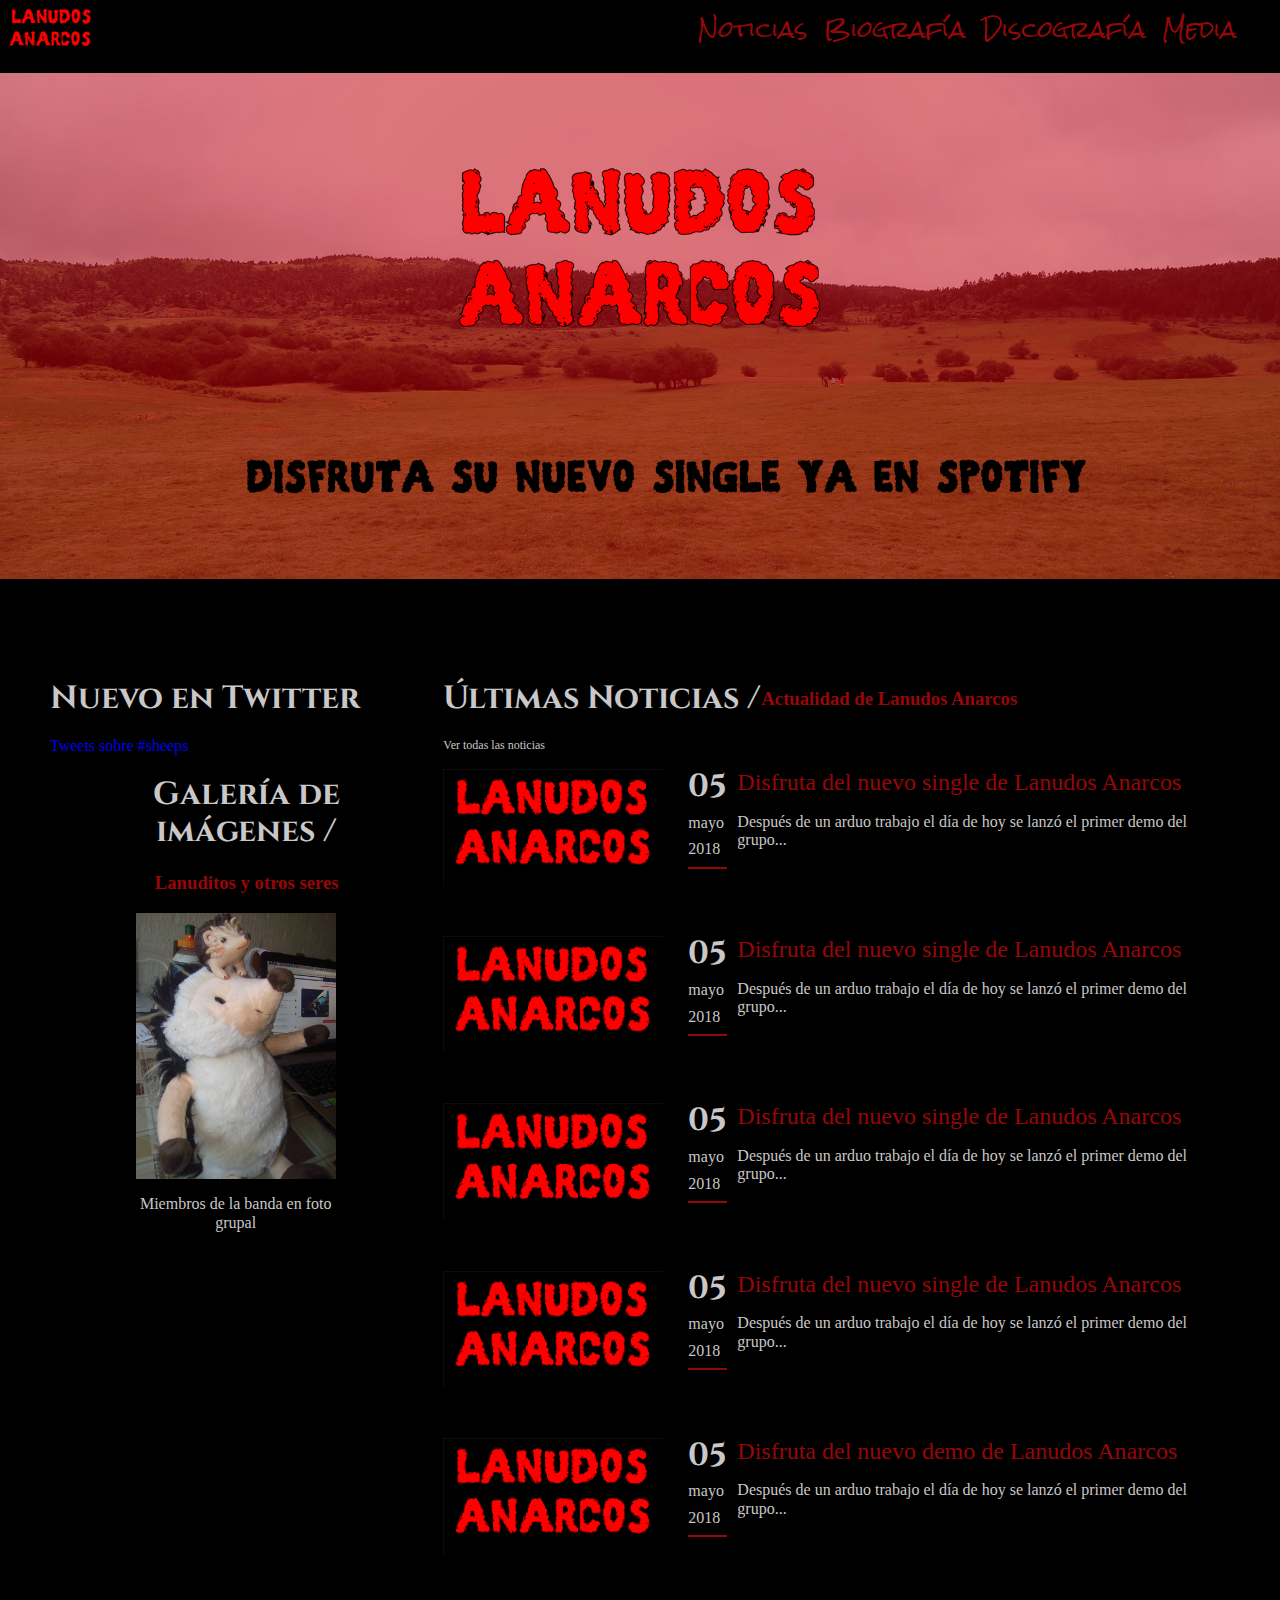
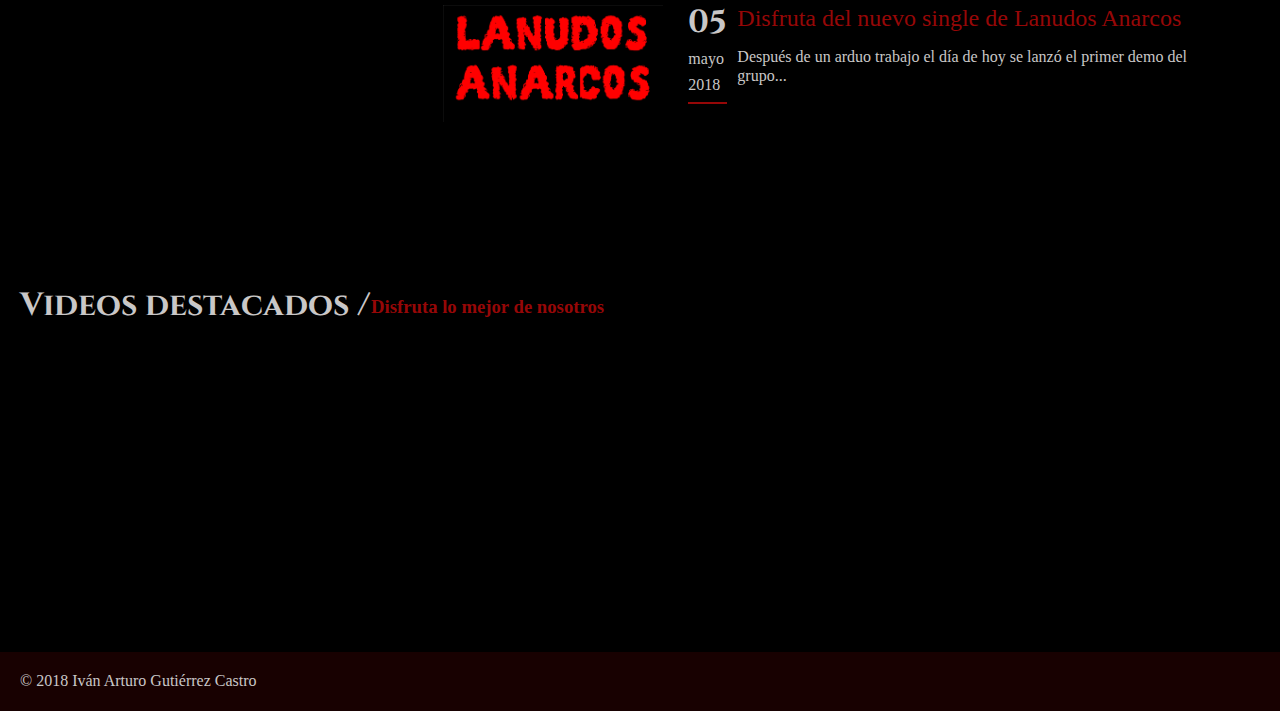
==== index.html @ 4f0b76d9 "Add files via upload" ====
<!DOCTYPE>
<html lang="es">
<head>
    <meta charset="utf-8">
    <meta name="viewport" content="width=device-width, initial-scale=1.0">
    <meta name="author" content="Ivanka Gutiérrez">
    <title>Lanudos Anarcos</title>
    <meta property="og:title" content="Lanudos Anarcos">
    <meta property="og:type" content="Banda Musical">
    <meta property="og:description" content="Página web de la banda de Heavy Metal Lanudos Anarcos">
    <meta property="og:image" content="./images/lanudos-anarcos.png">
    <link href="./styles/normalize.css" rel="stylesheet">
    <link href="./styles/style.css" rel="stylesheet">
    <link href="https://fonts.googleapis.com/css?family=Cinzel|Rock+Salt" rel="stylesheet">
    <link rel="stylesheet" href="https://use.fontawesome.com/releases/v5.0.12/css/all.css" integrity="sha384-G0fIWCsCzJIMAVNQPfjH08cyYaUtMwjJwqiRKxxE/rx96Uroj1BtIQ6MLJuheaO9" crossorigin="anonymous">
    <script src="./script/jquery-3.3.1.min.js"></script>
    <script src="./script/script.js"></script>
    <!--[if IE]>
        <script src=
        "http://html5shiv.googlecode.com/svn/trunk/html5.js">
    </script>
    <![endif]--> 
</head>
<body>
    <header>
        <nav>
            <a href="./index.html"><img src="./images/lanudos-anarcos-sm.png"></a>
            <a href="#" class="hide-link">Noticias</a>
            <a href="#" class="hide-link">Biografía</a>
            <a href="#" class="hide-link">Discografía</a>
            <a href="#" class="hide-link">Media</a>
        </nav>
        <div id="toggle-div-button"><button><i class="fas fa-bars fa-2x"></i></button></div>
    </header>
    <main id="main">
        <img src="./images/pradera-roja.png">
        <nav id="social">
            <a href="#"><i class="fab fa-spotify fa-2x"></i></a>
            <a href="#"><i class="fab fa-facebook fa-2x"></i></a>
            <a href="#"><i class="fab fa-youtube fa-2x"></i></a>
            <a href="#"><i class="fab fa-twitter-square fa-2x"></i></a>
        </nav>
        <aside id="aside-main">
            <section id="feed">
                <h1>Nuevo en Twitter</h1>
                <a class="twitter-timeline"  href="https://twitter.com/hashtag/sheeps" data-widget-id="993942450933772289" data-link-color="#960707" data-width="90%" data-chrome="nofooter" data-theme="light">Tweets sobre #sheeps</a>
                <script>!function(d,s,id){var js,fjs=d.getElementsByTagName(s)[0],p=/^http:/.test(d.location)?'http':'https';if(!d.getElementById(id)){js=d.createElement(s);js.id=id;js.src=p+"://platform.twitter.com/widgets.js";fjs.parentNode.insertBefore(js,fjs);}}(document,"script","twitter-wjs");</script>
            </section>
            <section id="galeria">
                <h1>Galería de imágenes / </h1><h3>Lanuditos y otros seres</h3>
                <div>
                <div id="outer-slide">
                    
                        <i class="fas fa-chevron-left" id="prev"></i>
                        
                        
                    <div id="inner-slide">
                        <a  href="#"><img id="slide"></a><p id="slide-text"></p> 
                    </div>
                    <i class="fas fa-chevron-right" id="next"></i>
                </div>
            </div>
            </section>
        </aside>
        <section id="noticias">
            <h1>Últimas Noticias /</h1> <h3>Actualidad de Lanudos Anarcos</h3> <a>Ver todas las noticias</a>
            <div>
                    <article>
                        <a  href="#"><img src="./images/lanudos-anarcos-nt.png"></a>
                        <div><time><h1>05</h1><p>mayo</p><p>2018</p><hr></time>
                        <div><a  href="#"><h2>Disfruta del nuevo single de Lanudos Anarcos</h2></a><p>Después de un arduo trabajo el día de hoy se lanzó el primer demo del grupo...</p></div></div>
                    </article>
                    <article>
                        <a href="#"><img src="./images/lanudos-anarcos-nt.png"></a>
                        <div><time><h1>05</h1><p>mayo</p><p>2018</p><hr></time>
                        <div><a href="#"><h2>Disfruta del nuevo single de Lanudos Anarcos</h2></a><p>Después de un arduo trabajo el día de hoy se lanzó el primer demo del grupo...</p></div></div>
                    </article>
                    <article>
                        <a href="#"><img src="./images/lanudos-anarcos-nt.png"></a>
                        <div><time><h1>05</h1><p>mayo</p><p>2018</p><hr></time>
                        <div><a href="#"><h2>Disfruta del nuevo single de Lanudos Anarcos</h2></a><p>Después de un arduo trabajo el día de hoy se lanzó el primer demo del grupo...</p></div></div>
                    </article>
                    <article>
                        <a href="#"><img src="./images/lanudos-anarcos-nt.png"></a>
                        <div><time><h1>05</h1><p>mayo</p><p>2018</p><hr></time>
                        <div><a href="#"><h2>Disfruta del nuevo single de Lanudos Anarcos</h2></a><p>Después de un arduo trabajo el día de hoy se lanzó el primer demo del grupo...</p></div></div>
                    </article>
                    <article>
                        <a href="#"><img src="./images/lanudos-anarcos-nt.png"></a>
                        <div><time><h1>05</h1><p>mayo</p><p>2018</p><hr></time>
                        <div><a href="#"><h2>Disfruta del nuevo demo de Lanudos Anarcos</h2></a><p>Después de un arduo trabajo el día de hoy se lanzó el primer demo del grupo...</p></div></div>
                    </article>
                    <article>
                        <a href="#"><img src="./images/lanudos-anarcos-nt.png"></a>
                        <div><time><h1>05</h1><p>mayo</p><p>2018</p><hr></time>
                        <div><a href="#"><h2>Disfruta del nuevo single de Lanudos Anarcos</h2></a><p>Después de un arduo trabajo el día de hoy se lanzó el primer demo del grupo...</p></div></div>
                    </article>
                </div>
        </section>
        <section id="videos">
            <div>
            <h1>Videos destacados / </h1><h3> Disfruta lo mejor de nosotros</h3>
            </div>
            <div id="yt-videos-main">
                <div>
                <div>
                    <iframe src="https://www.youtube.com/embed/UjPNv5ERgWA" frameborder="0" allow="autoplay; encrypted-media" allowfullscreen></iframe>
                </div>
            </div>
            <div>
                <div>
                    <iframe src="https://www.youtube.com/embed/UjPNv5ERgWA" frameborder="0" allow="autoplay; encrypted-media" allowfullscreen></iframe>
                </div>
            </div>
            <div>
                <div>
                    <iframe src="https://www.youtube.com/embed/UjPNv5ERgWA" frameborder="0" allow="autoplay; encrypted-media" allowfullscreen></iframe>
                </div>
            </div>
            </div>
        </section>
    </main>
    <footer>
        <p>© 2018 Iván Arturo Gutiérrez Castro</p>
    </footer>
</body>
</html>
---- styles/style.css ----
h1 {
    font-family: 'Cinzel', serif;
    font-weight: bold;
    color: rgb(201, 199, 199);;
}
h2 {
    color: rgb(150, 7, 7);
    font-weight: 300;
}
h3 {
    color: rgb(150, 7, 7);
}
p {
    color: rgb(201, 199, 199);
}
a {
    text-decoration: none;
}
a > i {
    color: rgb(150, 7, 7); 
}
a > h2:hover {
    text-decoration: underline;
}
body {
    background: black;
    margin-bottom: -16px;
}
header { 
    background: rgb(0, 0, 0);
    background: rgba(0, 0, 0, 60%);
    position: fixed;
    width: 100%;
    z-index: 2;
}
header > nav {
    display: flex;
    padding-right: 35px;
}
header > nav > a > img {
    width: 100px;
}
header > nav > a:nth-child(1){
    flex: 1;
}
header > nav > a:nth-child(n+2){
    font-size: 22px;
    padding: 17px 8px 0 8px;
    font-family: 'Rock Salt', cursive;
    color: rgb(150, 7, 7);
}
header > nav > a:nth-child(n+2):hover {
    color: rgb(201, 199, 199);
}
#toggle-div-button {
    flex: 1;
    justify-content: flex-end;
    margin-top: 7px;
    margin-right: 7px;
    display: none;
}
#toggle-div-button > button {
    outline: none;
    cursor: pointer;
    background: none;
    border-radius: 7px;
    color: rgb(150, 7, 7);
    border: 3px solid rgb(150, 7, 7);
    align-self: start;
}
#main {
    display: grid;
    grid-template-columns: 50px 1fr 2fr 50px;
    grid-template-rows: auto 50px auto auto; 
    padding-top: 73px;  
}
#main > img:nth-child(1) {
    grid-column: 1/5;
    grid-row: 1;
    width: 100%;
    margin-bottom: 30px;
}
#social {
    grid-column: 2/4;
    grid-row: 2;
    display: flex;
    justify-content: center;
    color: rgb(150, 7, 7);
}
#social > a {
    padding: 0 15px;
}
#aside-main {
    grid-column: 2;
    grid-row: 3;
}
#feed h1 {
width: 90%;
margin-bottom: 20px;
}
#noticias {
    grid-column: 3;
    grid-row: 3;
    display: grid;
    grid-template-columns: auto 1fr;
    grid-template-rows: 80px 30px auto;
}
#noticias > h1 {
    grid-row: 1;
    grid-column: 1;
    align-self: center;
    margin: 0;
}
#noticias > h3 {
    grid-row: 1;
    grid-column: 2;
    align-self: center;
    margin: 0;
}
#noticias > a {
color: rgb(201, 199, 199);
font-size: 12px;
grid-row: 2;
grid-column: 1;
}
#noticias > div {
    grid-row: 3;
    grid-column: 1/3;
}
#noticias > div > article {
    display: flex;
    margin-bottom: 50px;
}
#noticias > div > article > a:nth-child(1){
max-width: 220px;
margin-right: 15px;
}
#noticias > div > article > a:nth-child(1) > img {
    width: 100%;
}
time {
    padding: 0 10px;
}
time > h1 {
    margin: 0;
}
time > p {
    margin: 8px 0 0 0;
}
time > hr {
    border: 1px solid rgb(150, 7, 7);
}
#noticias > div > article > div {
    display: flex;
}
#noticias > div > article > div > div > a > h2{
    margin: 0;
}
#galeria {
    max-width: 260px;
    margin: auto;
    text-align: center;
}

#galeria > hr {
    margin: 0 auto 15px auto;
    max-width: 250px;
}
#outer-slide {
    color: rgb(201, 199, 199);  
}
#inner-slide {
width: 210px;
position: relative;
float: left;
}
#slide {
    width: 200px;
}

#prev, #next {
    float: left;
    margin-top: 130px;
    cursor: pointer;

}
#prev {
    position: relative;
    z-index: 1;
    margin-right: 14px;
}
#next {
    position: relative;
    margin-left: 12px;
    z-index: 1;
    
}
#videos {
    grid-column: 1/5;
    grid-row: 4;
    background: url("../images/oveja-parallax.png");
    background-attachment: fixed;
    background-position: center;
    background-repeat: no-repeat;
    background-size: cover;
    margin-bottom: 60px;
    margin-top: 25px;
    padding-bottom: 40px;
    padding-top: 40px;
    text-align: center;
}
#videos > div:nth-child(1) {
    display: flex;
    align-items: center;
    margin-top: 30px;
    margin-left: 20px;
}

#yt-videos-main {
    display: flex;

}
#yt-videos-main > div {
   max-width: 300px;
   margin: 20px;
   display: flex;
   flex: 1;
}
#yt-videos-main > div > div {
    flex: 1;
    display: flex;
}
#yt-videos-main > div > div > iframe {
    width: 100%;
    border: 0;
    flex: 1
}
footer {
    background: rgb(24, 1, 1);
}
footer > p {
    padding: 20px;
}
@media all and (max-width: 825px){
    header {
        position: absolute;
        display: flex;
        padding-bottom: 5px;
        background: black;
        padding-bottom: 10px;
    }
    header > nav {
    flex-direction: column;
    }
    #toggle-div-button {
        display: flex;
    }
    .hide-link {
        display: none;
    }
    #main {
    grid-template-columns: 50px 1fr 50px;
    grid-template-rows: auto 50px auto auto auto auto;
    }
    #main > img:nth-child(1){
        grid-column: 1/4;
        grid-row: 1;
        margin-top: 50px;
        margin-bottom: 50px;
    }
    #social {
        grid-column: 2;
        grid-row: 2;
    }
    #noticias {
        grid-column: 2;
        grid-row: 3;
        grid-template-columns: 1fr;
        grid-template-rows: 40px 30px 30px auto;
        justify-items: center;
        margin-top: 50px;
    }
    #noticias > h1 {
        grid-row: 1;
        grid-column: 1;
        align-self: center;
        margin: 0;
    }
    #noticias > h3 {
        grid-row: 2;
        grid-column: 1;
        align-self: center;
        margin: 0;
    }
    #noticias > a {
    color: rgb(201, 199, 199);
    font-size: 12px;
    grid-row: 3;
    grid-column: 1;
    }
    #noticias > div {
        grid-row: 4;
        grid-column: 1;
        margin-top: 50px;
    }
    #noticias > div > article {
        flex-direction: column;
        max-width: 400px;
    }
    #noticias > div > article > a:nth-child(1){
        max-width: 400px;
    }
    #aside-main {
        grid-row: 4;
        grid-column: 2;
    }
    #feed {
    text-align: center;    
    }
    #feed > h1 {
        width: 100%;
    }
    #galeria {
        max-width: 800px;  
        margin-top: 50px;     
    }
    #galeria > h3 {
        margin-top: 0;
    }
    #galeria > h1 {
        margin-bottom: 0;
    }
    #galeria > div {
        width: 260px;
        margin: auto;
    }
    #videos {
        grid-row: 5;
        grid-column: 1/4;
    }
    #videos > div:nth-child(1) {
        flex-direction: column;
        margin-top: 10px;
    }
    #videos > div:nth-child(1) > h1 {
        margin-bottom: 0px;
    }
    #yt-videos-main {
        flex-direction: column;
        align-items: center;
    }

  
    
}
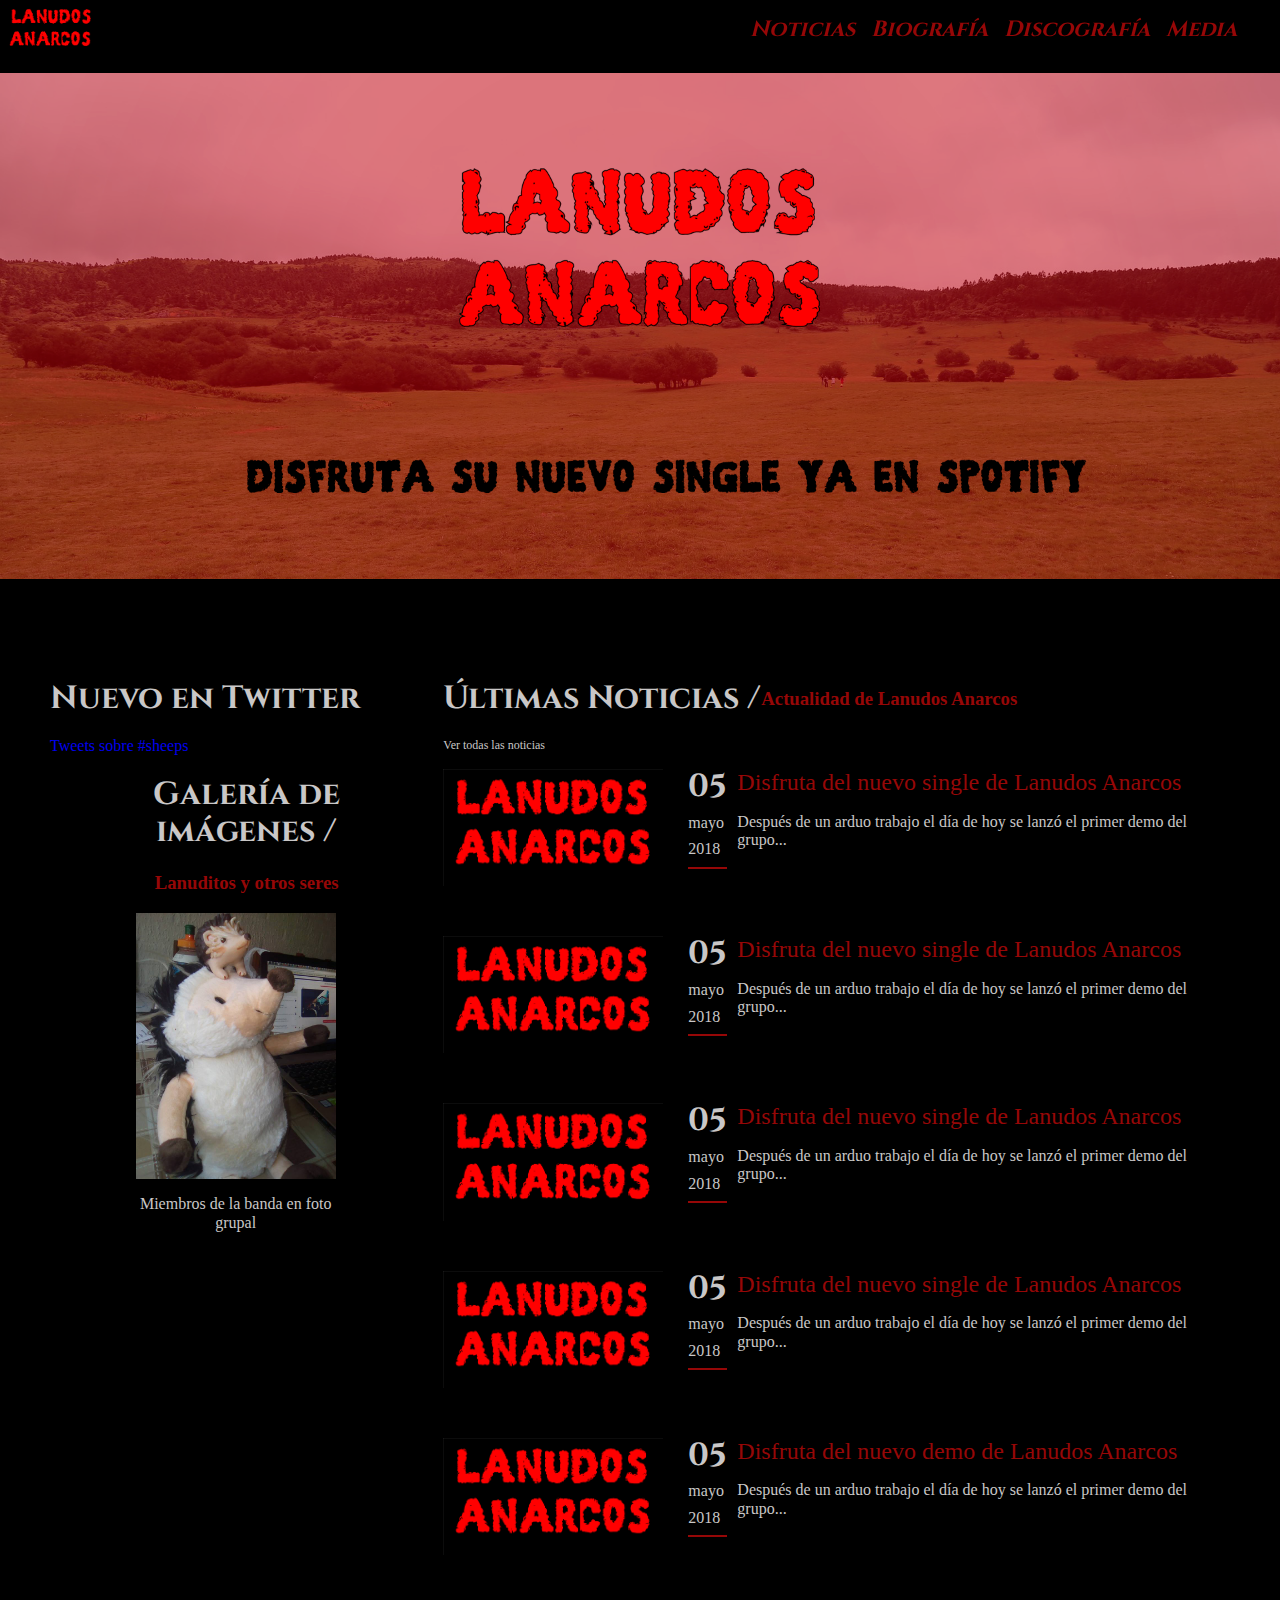
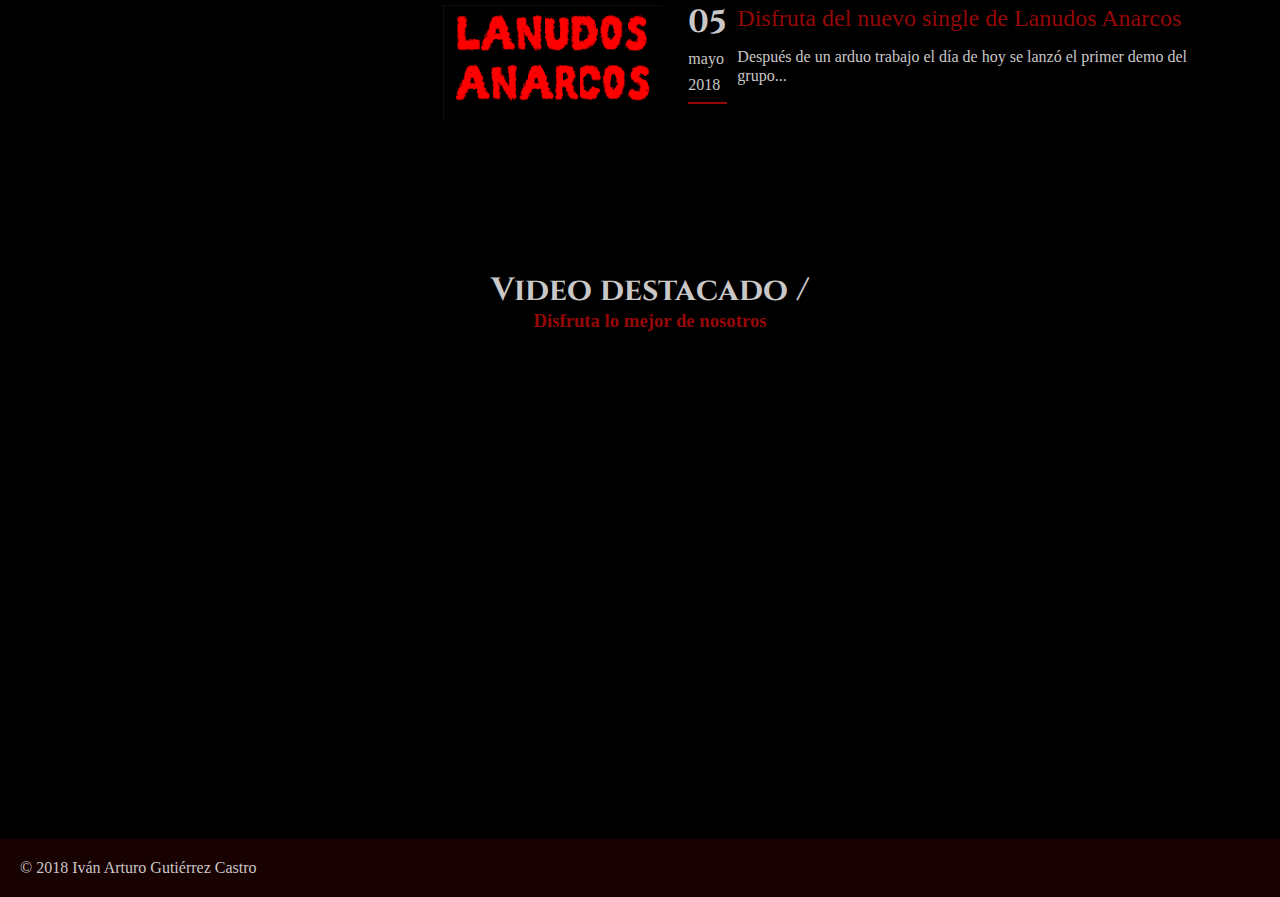
==== commit 6a51c2ab: "Add files via upload" ====
--- a/index.html
+++ b/index.html
@@ -11,7 +11,7 @@
     <meta property="og:image" content="./images/lanudos-anarcos.png">
     <link href="./styles/normalize.css" rel="stylesheet">
     <link href="./styles/style.css" rel="stylesheet">
-    <link href="https://fonts.googleapis.com/css?family=Cinzel|Rock+Salt" rel="stylesheet">
+    <link href="https://fonts.googleapis.com/css?family=Cinzel" rel="stylesheet">
     <link rel="stylesheet" href="https://use.fontawesome.com/releases/v5.0.12/css/all.css" integrity="sha384-G0fIWCsCzJIMAVNQPfjH08cyYaUtMwjJwqiRKxxE/rx96Uroj1BtIQ6MLJuheaO9" crossorigin="anonymous">
     <script src="./script/jquery-3.3.1.min.js"></script>
     <script src="./script/script.js"></script>
@@ -63,7 +63,7 @@
             </section>
         </aside>
         <section id="noticias">
-            <h1>Últimas Noticias /</h1> <h3>Actualidad de Lanudos Anarcos</h3> <a>Ver todas las noticias</a>
+            <h1>Últimas Noticias /</h1> <h3>Actualidad de Lanudos Anarcos</h3> <a href="#">Ver todas las noticias</a>
             <div>
                     <article>
                         <a  href="#"><img src="./images/lanudos-anarcos-nt.png"></a>
@@ -99,24 +99,14 @@
         </section>
         <section id="videos">
             <div>
-            <h1>Videos destacados / </h1><h3> Disfruta lo mejor de nosotros</h3>
+            <h1>Video destacado / </h1><h3> Disfruta lo mejor de nosotros</h3>
             </div>
             <div id="yt-videos-main">
+              
                 <div>
-                <div>
-                    <iframe src="https://www.youtube.com/embed/UjPNv5ERgWA" frameborder="0" allow="autoplay; encrypted-media" allowfullscreen></iframe>
+                    <iframe src="https://www.youtube.com/embed/UjPNv5ERgWA" width="500" frameborder="0" allow="autoplay; encrypted-media" allowfullscreen></iframe>
                 </div>
-            </div>
-            <div>
-                <div>
-                    <iframe src="https://www.youtube.com/embed/UjPNv5ERgWA" frameborder="0" allow="autoplay; encrypted-media" allowfullscreen></iframe>
-                </div>
-            </div>
-            <div>
-                <div>
-                    <iframe src="https://www.youtube.com/embed/UjPNv5ERgWA" frameborder="0" allow="autoplay; encrypted-media" allowfullscreen></iframe>
-                </div>
-            </div>
+            
             </div>
         </section>
     </main>
--- a/styles/style.css
+++ b/styles/style.css
@@ -46,7 +46,9 @@
 header > nav > a:nth-child(n+2){
     font-size: 22px;
     padding: 17px 8px 0 8px;
-    font-family: 'Rock Salt', cursive;
+    font-family: 'Cinzel', serif;
+    font-weight: bolder;
+    font-style: italic;
     color: rgb(150, 7, 7);
 }
 header > nav > a:nth-child(n+2):hover {
@@ -212,28 +214,37 @@
 #videos > div:nth-child(1) {
     display: flex;
     align-items: center;
-    margin-top: 30px;
+    margin-top: 15px;
     margin-left: 20px;
-}
-
+    flex-direction: column;
+    
+}
+#videos > div:nth-child(1) > h1 {
+    margin-bottom: 0px;
+}
+#videos > div:nth-child(1) > h3 {
+    margin-top: 0px;
+}
 #yt-videos-main {
-    display: flex;
+    max-width: 600;
+    margin: auto;
+    padding: 0 50px;
+    margin-bottom: 35px;
 
 }
 #yt-videos-main > div {
-   max-width: 300px;
-   margin: 20px;
-   display: flex;
-   flex: 1;
-}
-#yt-videos-main > div > div {
-    flex: 1;
-    display: flex;
-}
-#yt-videos-main > div > div > iframe {
-    width: 100%;
-    border: 0;
-    flex: 1
+    position: relative;
+    width: 100%;
+    height: 0;
+    padding-bottom: 56.25%;
+}
+
+#yt-videos-main > div > iframe {
+    position: absolute;
+    top: 0;
+    left: 0;
+    width: 100%;
+    height: 100%;
 }
 footer {
     background: rgb(24, 1, 1);
@@ -342,13 +353,7 @@
         flex-direction: column;
         margin-top: 10px;
     }
-    #videos > div:nth-child(1) > h1 {
-        margin-bottom: 0px;
-    }
-    #yt-videos-main {
-        flex-direction: column;
-        align-items: center;
-    }
+
 
   
     
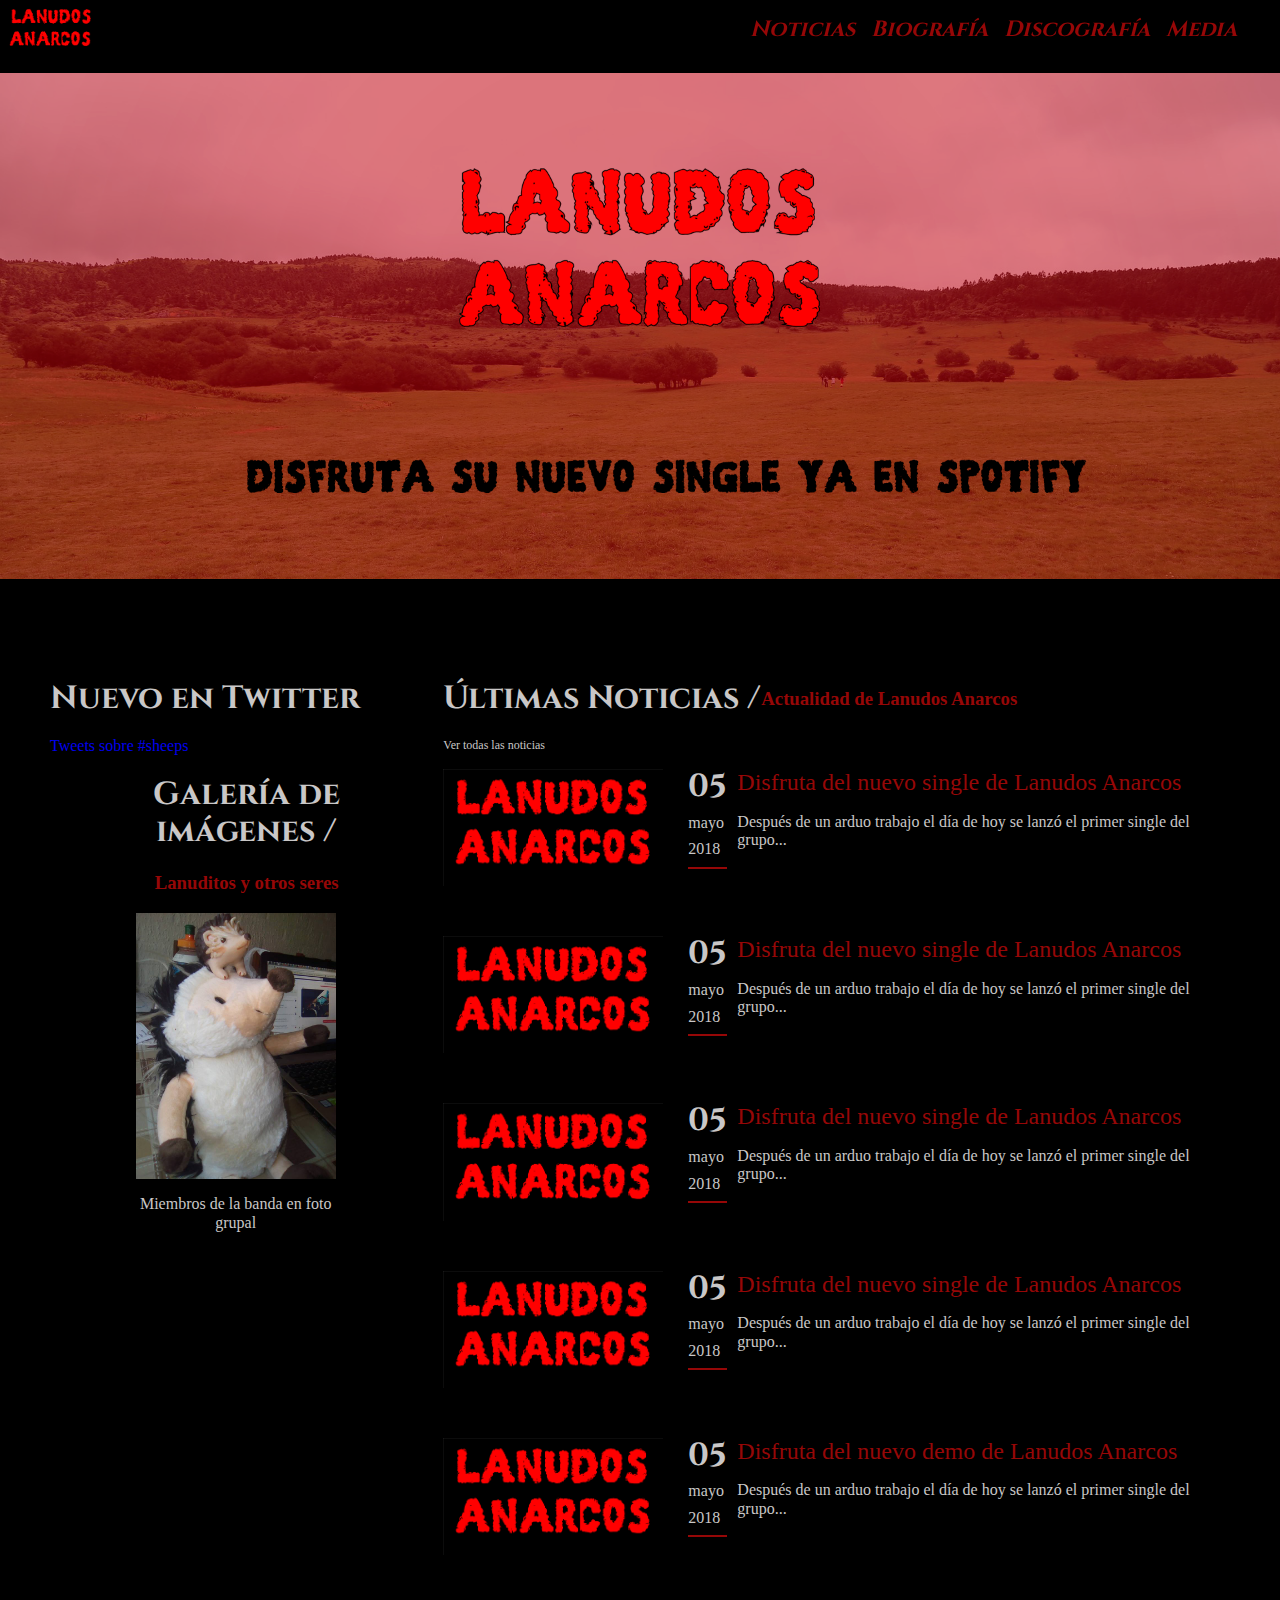
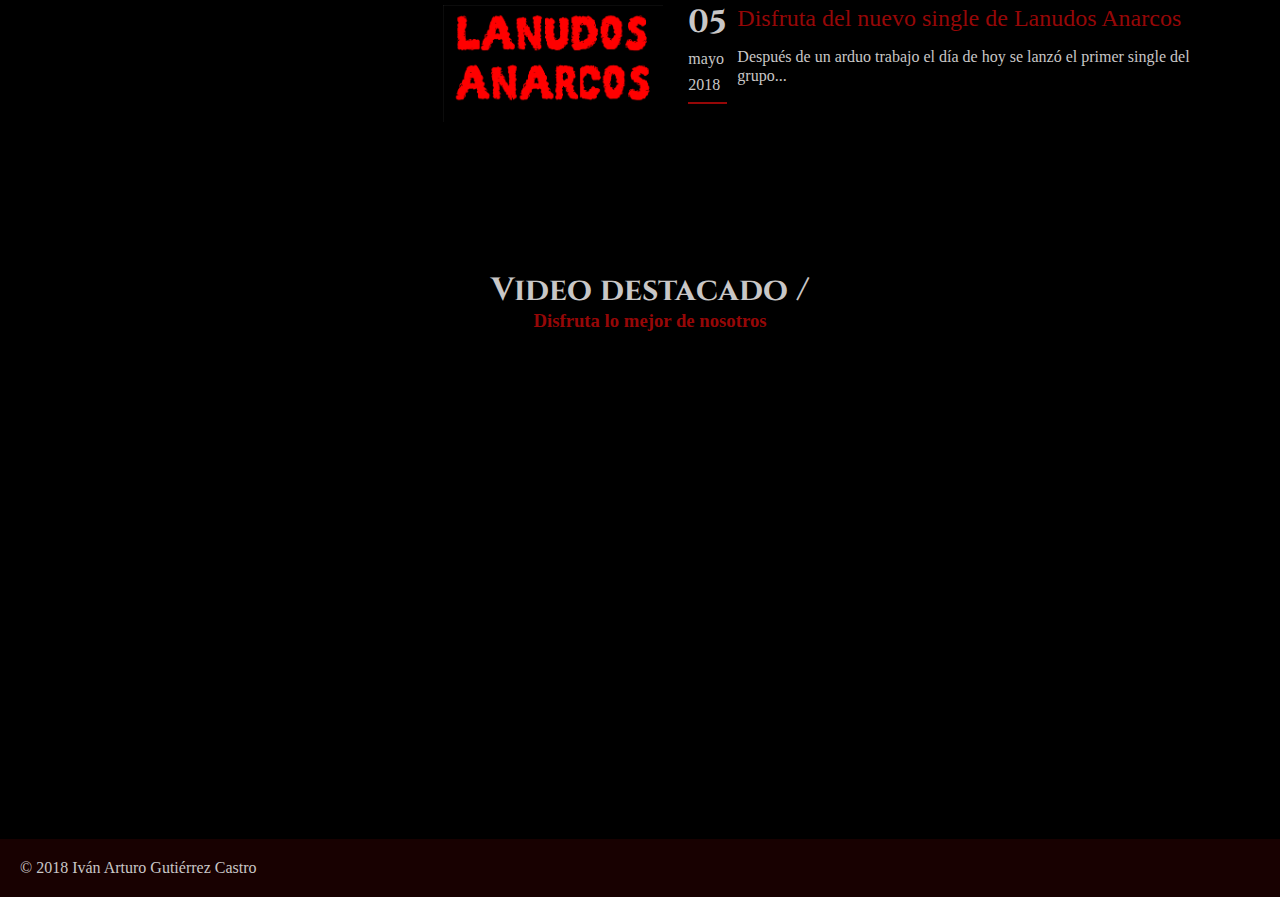
==== commit c2b1f823: "Add files via upload" ====
--- a/index.html
+++ b/index.html
@@ -68,32 +68,32 @@
                     <article>
                         <a  href="#"><img src="./images/lanudos-anarcos-nt.png"></a>
                         <div><time><h1>05</h1><p>mayo</p><p>2018</p><hr></time>
-                        <div><a  href="#"><h2>Disfruta del nuevo single de Lanudos Anarcos</h2></a><p>Después de un arduo trabajo el día de hoy se lanzó el primer demo del grupo...</p></div></div>
+                        <div><a  href="#"><h2>Disfruta del nuevo single de Lanudos Anarcos</h2></a><p>Después de un arduo trabajo el día de hoy se lanzó el primer single del grupo...</p></div></div>
                     </article>
                     <article>
                         <a href="#"><img src="./images/lanudos-anarcos-nt.png"></a>
                         <div><time><h1>05</h1><p>mayo</p><p>2018</p><hr></time>
-                        <div><a href="#"><h2>Disfruta del nuevo single de Lanudos Anarcos</h2></a><p>Después de un arduo trabajo el día de hoy se lanzó el primer demo del grupo...</p></div></div>
+                        <div><a href="#"><h2>Disfruta del nuevo single de Lanudos Anarcos</h2></a><p>Después de un arduo trabajo el día de hoy se lanzó el primer single del grupo...</p></div></div>
                     </article>
                     <article>
                         <a href="#"><img src="./images/lanudos-anarcos-nt.png"></a>
                         <div><time><h1>05</h1><p>mayo</p><p>2018</p><hr></time>
-                        <div><a href="#"><h2>Disfruta del nuevo single de Lanudos Anarcos</h2></a><p>Después de un arduo trabajo el día de hoy se lanzó el primer demo del grupo...</p></div></div>
+                        <div><a href="#"><h2>Disfruta del nuevo single de Lanudos Anarcos</h2></a><p>Después de un arduo trabajo el día de hoy se lanzó el primer single del grupo...</p></div></div>
                     </article>
                     <article>
                         <a href="#"><img src="./images/lanudos-anarcos-nt.png"></a>
                         <div><time><h1>05</h1><p>mayo</p><p>2018</p><hr></time>
-                        <div><a href="#"><h2>Disfruta del nuevo single de Lanudos Anarcos</h2></a><p>Después de un arduo trabajo el día de hoy se lanzó el primer demo del grupo...</p></div></div>
+                        <div><a href="#"><h2>Disfruta del nuevo single de Lanudos Anarcos</h2></a><p>Después de un arduo trabajo el día de hoy se lanzó el primer single del grupo...</p></div></div>
                     </article>
                     <article>
                         <a href="#"><img src="./images/lanudos-anarcos-nt.png"></a>
                         <div><time><h1>05</h1><p>mayo</p><p>2018</p><hr></time>
-                        <div><a href="#"><h2>Disfruta del nuevo demo de Lanudos Anarcos</h2></a><p>Después de un arduo trabajo el día de hoy se lanzó el primer demo del grupo...</p></div></div>
+                        <div><a href="#"><h2>Disfruta del nuevo demo de Lanudos Anarcos</h2></a><p>Después de un arduo trabajo el día de hoy se lanzó el primer single del grupo...</p></div></div>
                     </article>
                     <article>
                         <a href="#"><img src="./images/lanudos-anarcos-nt.png"></a>
                         <div><time><h1>05</h1><p>mayo</p><p>2018</p><hr></time>
-                        <div><a href="#"><h2>Disfruta del nuevo single de Lanudos Anarcos</h2></a><p>Después de un arduo trabajo el día de hoy se lanzó el primer demo del grupo...</p></div></div>
+                        <div><a href="#"><h2>Disfruta del nuevo single de Lanudos Anarcos</h2></a><p>Después de un arduo trabajo el día de hoy se lanzó el primer single del grupo...</p></div></div>
                     </article>
                 </div>
         </section>
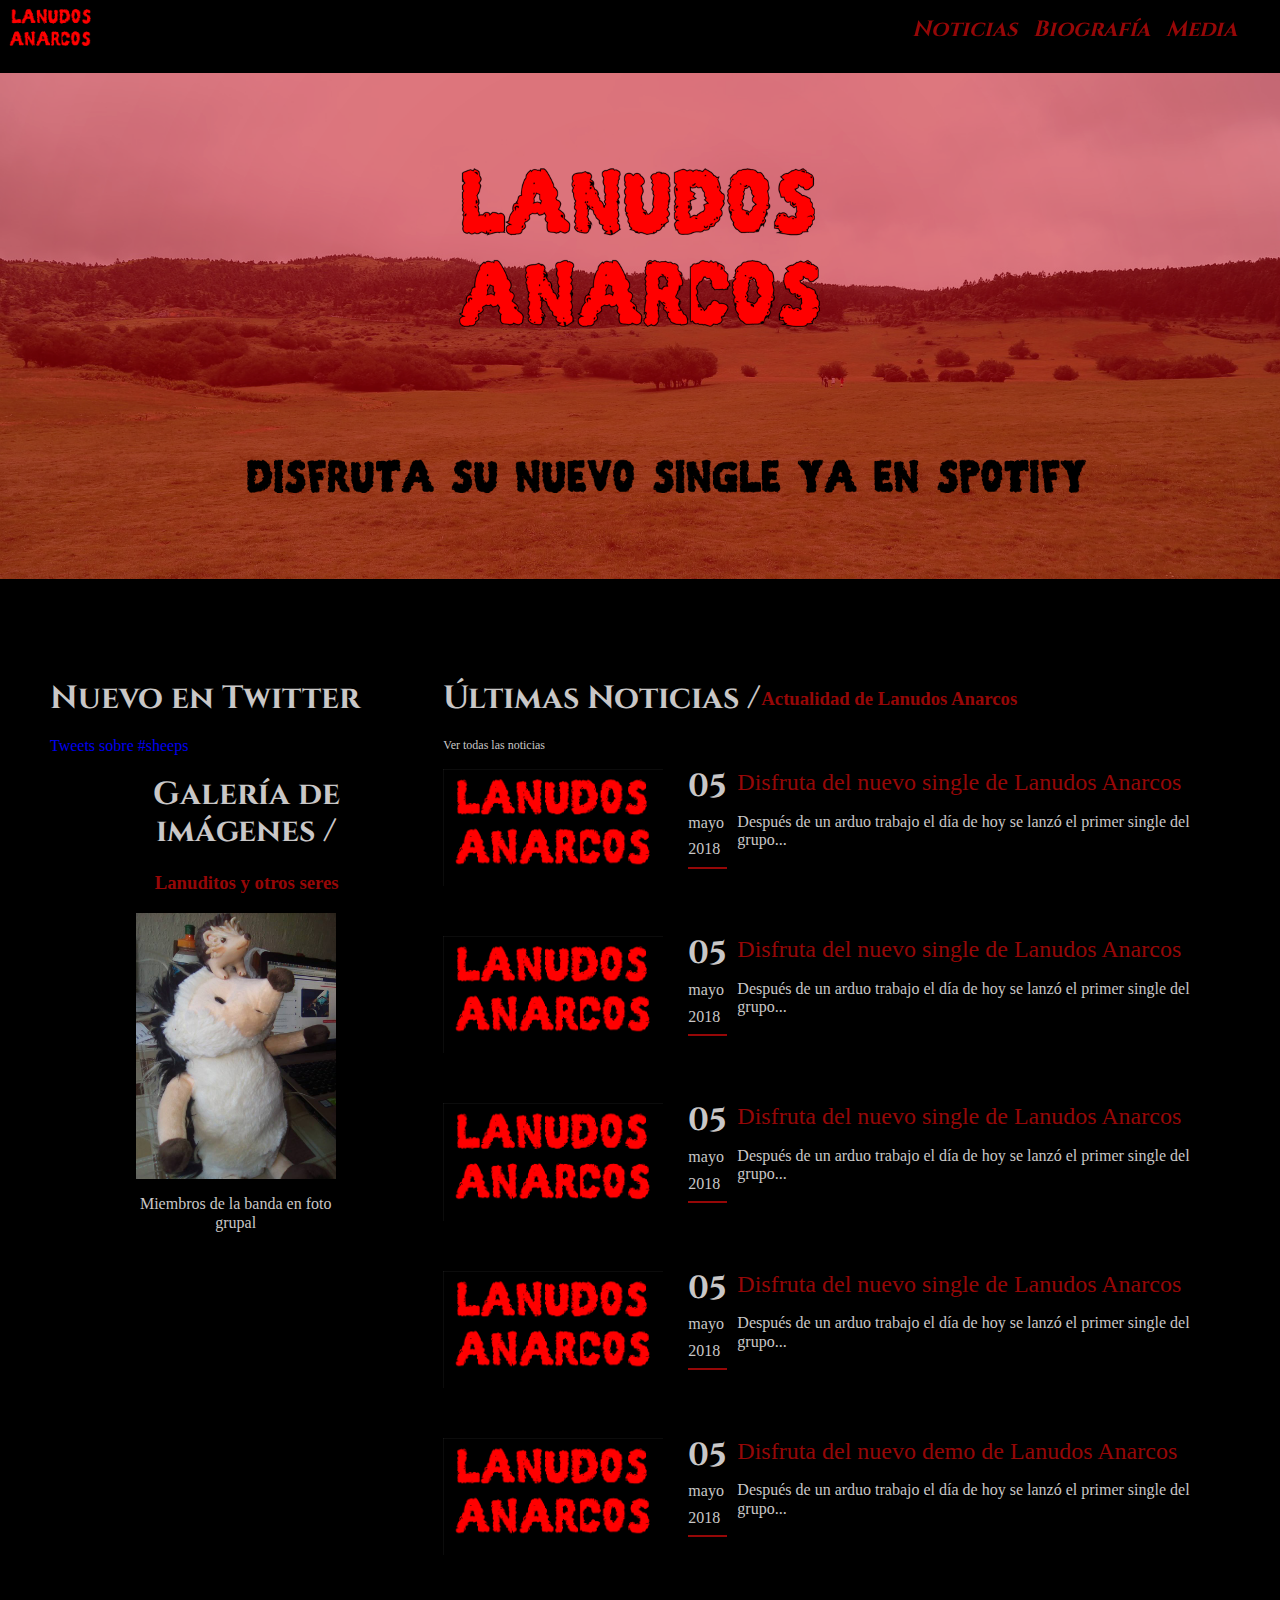
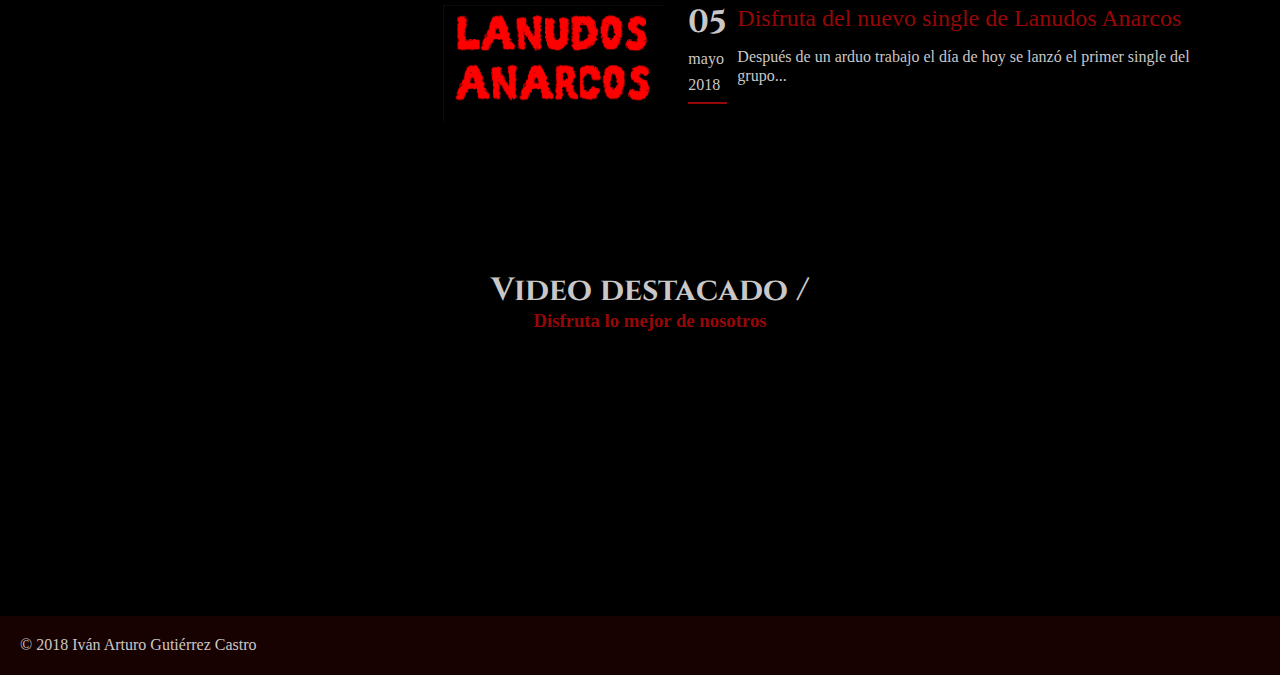
==== commit 838b3ed7: "Add files via upload" ====
--- a/index.html
+++ b/index.html
@@ -25,10 +25,9 @@
     <header>
         <nav>
             <a href="./index.html"><img src="./images/lanudos-anarcos-sm.png"></a>
-            <a href="#" class="hide-link">Noticias</a>
-            <a href="#" class="hide-link">Biografía</a>
-            <a href="#" class="hide-link">Discografía</a>
-            <a href="#" class="hide-link">Media</a>
+            <a href="./noticias.html" class="hide-link">Noticias</a>
+            <a href="./biografia.html" class="hide-link">Biografía</a>
+            <a href="./media.html" class="hide-link">Media</a>
         </nav>
         <div id="toggle-div-button"><button><i class="fas fa-bars fa-2x"></i></button></div>
     </header>
@@ -55,7 +54,7 @@
                         
                         
                     <div id="inner-slide">
-                        <a  href="#"><img id="slide"></a><p id="slide-text"></p> 
+                        <a  href="./galeria.html"><img id="slide"></a><p id="slide-text"></p> 
                     </div>
                     <i class="fas fa-chevron-right" id="next"></i>
                 </div>
@@ -63,37 +62,37 @@
             </section>
         </aside>
         <section id="noticias">
-            <h1>Últimas Noticias /</h1> <h3>Actualidad de Lanudos Anarcos</h3> <a href="#">Ver todas las noticias</a>
+            <h1>Últimas Noticias /</h1> <h3>Actualidad de Lanudos Anarcos</h3> <a href="./noticias.html">Ver todas las noticias</a>
             <div>
                     <article>
-                        <a  href="#"><img src="./images/lanudos-anarcos-nt.png"></a>
+                        <a  href="./noticias/noticia1.html"><img src="./images/lanudos-anarcos-nt.png"></a>
                         <div><time><h1>05</h1><p>mayo</p><p>2018</p><hr></time>
-                        <div><a  href="#"><h2>Disfruta del nuevo single de Lanudos Anarcos</h2></a><p>Después de un arduo trabajo el día de hoy se lanzó el primer single del grupo...</p></div></div>
+                        <div><a  href="./noticias/noticia1.html"><h2>Disfruta del nuevo single de Lanudos Anarcos</h2></a><p>Después de un arduo trabajo el día de hoy se lanzó el primer single del grupo...</p></div></div>
                     </article>
                     <article>
-                        <a href="#"><img src="./images/lanudos-anarcos-nt.png"></a>
+                        <a href="./noticias/noticia1.html"><img src="./images/lanudos-anarcos-nt.png"></a>
                         <div><time><h1>05</h1><p>mayo</p><p>2018</p><hr></time>
-                        <div><a href="#"><h2>Disfruta del nuevo single de Lanudos Anarcos</h2></a><p>Después de un arduo trabajo el día de hoy se lanzó el primer single del grupo...</p></div></div>
+                        <div><a href="./noticias/noticia1.html"><h2>Disfruta del nuevo single de Lanudos Anarcos</h2></a><p>Después de un arduo trabajo el día de hoy se lanzó el primer single del grupo...</p></div></div>
                     </article>
                     <article>
-                        <a href="#"><img src="./images/lanudos-anarcos-nt.png"></a>
+                        <a href="./noticias/noticia1.html"><img src="./images/lanudos-anarcos-nt.png"></a>
                         <div><time><h1>05</h1><p>mayo</p><p>2018</p><hr></time>
-                        <div><a href="#"><h2>Disfruta del nuevo single de Lanudos Anarcos</h2></a><p>Después de un arduo trabajo el día de hoy se lanzó el primer single del grupo...</p></div></div>
+                        <div><a href="./noticias/noticia1.html"><h2>Disfruta del nuevo single de Lanudos Anarcos</h2></a><p>Después de un arduo trabajo el día de hoy se lanzó el primer single del grupo...</p></div></div>
                     </article>
                     <article>
-                        <a href="#"><img src="./images/lanudos-anarcos-nt.png"></a>
+                        <a href="./noticias/noticia1.html"><img src="./images/lanudos-anarcos-nt.png"></a>
                         <div><time><h1>05</h1><p>mayo</p><p>2018</p><hr></time>
-                        <div><a href="#"><h2>Disfruta del nuevo single de Lanudos Anarcos</h2></a><p>Después de un arduo trabajo el día de hoy se lanzó el primer single del grupo...</p></div></div>
+                        <div><a href="./noticias/noticia1.html"><h2>Disfruta del nuevo single de Lanudos Anarcos</h2></a><p>Después de un arduo trabajo el día de hoy se lanzó el primer single del grupo...</p></div></div>
                     </article>
                     <article>
-                        <a href="#"><img src="./images/lanudos-anarcos-nt.png"></a>
+                        <a href="./noticias/noticia1.html"><img src="./images/lanudos-anarcos-nt.png"></a>
                         <div><time><h1>05</h1><p>mayo</p><p>2018</p><hr></time>
-                        <div><a href="#"><h2>Disfruta del nuevo demo de Lanudos Anarcos</h2></a><p>Después de un arduo trabajo el día de hoy se lanzó el primer single del grupo...</p></div></div>
+                        <div><a href="./noticias/noticia1.html"><h2>Disfruta del nuevo demo de Lanudos Anarcos</h2></a><p>Después de un arduo trabajo el día de hoy se lanzó el primer single del grupo...</p></div></div>
                     </article>
                     <article>
-                        <a href="#"><img src="./images/lanudos-anarcos-nt.png"></a>
+                        <a href="./noticias/noticia1.html"><img src="./images/lanudos-anarcos-nt.png"></a>
                         <div><time><h1>05</h1><p>mayo</p><p>2018</p><hr></time>
-                        <div><a href="#"><h2>Disfruta del nuevo single de Lanudos Anarcos</h2></a><p>Después de un arduo trabajo el día de hoy se lanzó el primer single del grupo...</p></div></div>
+                        <div><a href="./noticias/noticia1.html"><h2>Disfruta del nuevo single de Lanudos Anarcos</h2></a><p>Después de un arduo trabajo el día de hoy se lanzó el primer single del grupo...</p></div></div>
                     </article>
                 </div>
         </section>
@@ -101,7 +100,7 @@
             <div>
             <h1>Video destacado / </h1><h3> Disfruta lo mejor de nosotros</h3>
             </div>
-            <div id="yt-videos-main">
+            <div class="yt-videos-main">
               
                 <div>
                     <iframe src="https://www.youtube.com/embed/UjPNv5ERgWA" width="500" frameborder="0" allow="autoplay; encrypted-media" allowfullscreen></iframe>
--- a/styles/style.css
+++ b/styles/style.css
@@ -1,3 +1,4 @@
+/* Estilo para todas las páginas */
 h1 {
     font-family: 'Cinzel', serif;
     font-weight: bold;
@@ -51,9 +52,20 @@
     font-style: italic;
     color: rgb(150, 7, 7);
 }
+header > nav > a:nth-child(n+2).active {
+    color: rgb(201, 199, 199);
+}
 header > nav > a:nth-child(n+2):hover {
     color: rgb(201, 199, 199);
 }
+#banner-top {
+    background: url("../images/ovejas-banner.png");
+    background-position: center;
+    background-repeat: no-repeat;
+    background-size: cover;
+    margin-top: 60px;
+}
+
 #toggle-div-button {
     flex: 1;
     justify-content: flex-end;
@@ -70,6 +82,13 @@
     border: 3px solid rgb(150, 7, 7);
     align-self: start;
 }
+footer {
+    background: rgb(24, 1, 1);
+}
+footer > p {
+    padding: 20px;
+}
+/* Página principal */
 #main {
     display: grid;
     grid-template-columns: 50px 1fr 2fr 50px;
@@ -140,16 +159,16 @@
 #noticias > div > article > a:nth-child(1) > img {
     width: 100%;
 }
-time {
+#noticias > div > article > div > time {
     padding: 0 10px;
 }
-time > h1 {
+#noticias > div > article > div > time > h1 {
     margin: 0;
 }
-time > p {
+#noticias > div > article > div > time > p {
     margin: 8px 0 0 0;
 }
-time > hr {
+#noticias > div > article > div > time > hr {
     border: 1px solid rgb(150, 7, 7);
 }
 #noticias > div > article > div {
@@ -246,13 +265,32 @@
     width: 100%;
     height: 100%;
 }
-footer {
-    background: rgb(24, 1, 1);
-}
-footer > p {
-    padding: 20px;
-}
+/* Biografía */
+#biografia {
+    display: grid; 
+    grid-template-columns: 10% 80% 10%;
+    grid-template-rows: 300px auto;
+    padding-bottom: 60px;
+}
+#biografia > div {
+    grid-column: 1/4;
+    grid-row: 1;
+}
+#biografia > div > h1 {
+    margin-top: 5px;
+    margin-left: 10%;
+}
+#biografia > section {
+    grid-column: 2;
+    grid-row: 2;
+    padding-top: 60px;
+    text-align: justify;
+    font-size: 20px;
+    font-family: Georgia, serif;
+}
+
 @media all and (max-width: 825px){
+    /* Todas las páginas */
     header {
         position: absolute;
         display: flex;
@@ -269,6 +307,7 @@
     .hide-link {
         display: none;
     }
+    /* Página principal */
     #main {
     grid-template-columns: 50px 1fr 50px;
     grid-template-rows: auto 50px auto auto auto auto;
@@ -352,10 +391,5 @@
     #videos > div:nth-child(1) {
         flex-direction: column;
         margin-top: 10px;
-    }
-
-
-  
-    
-}
-
+    } 
+}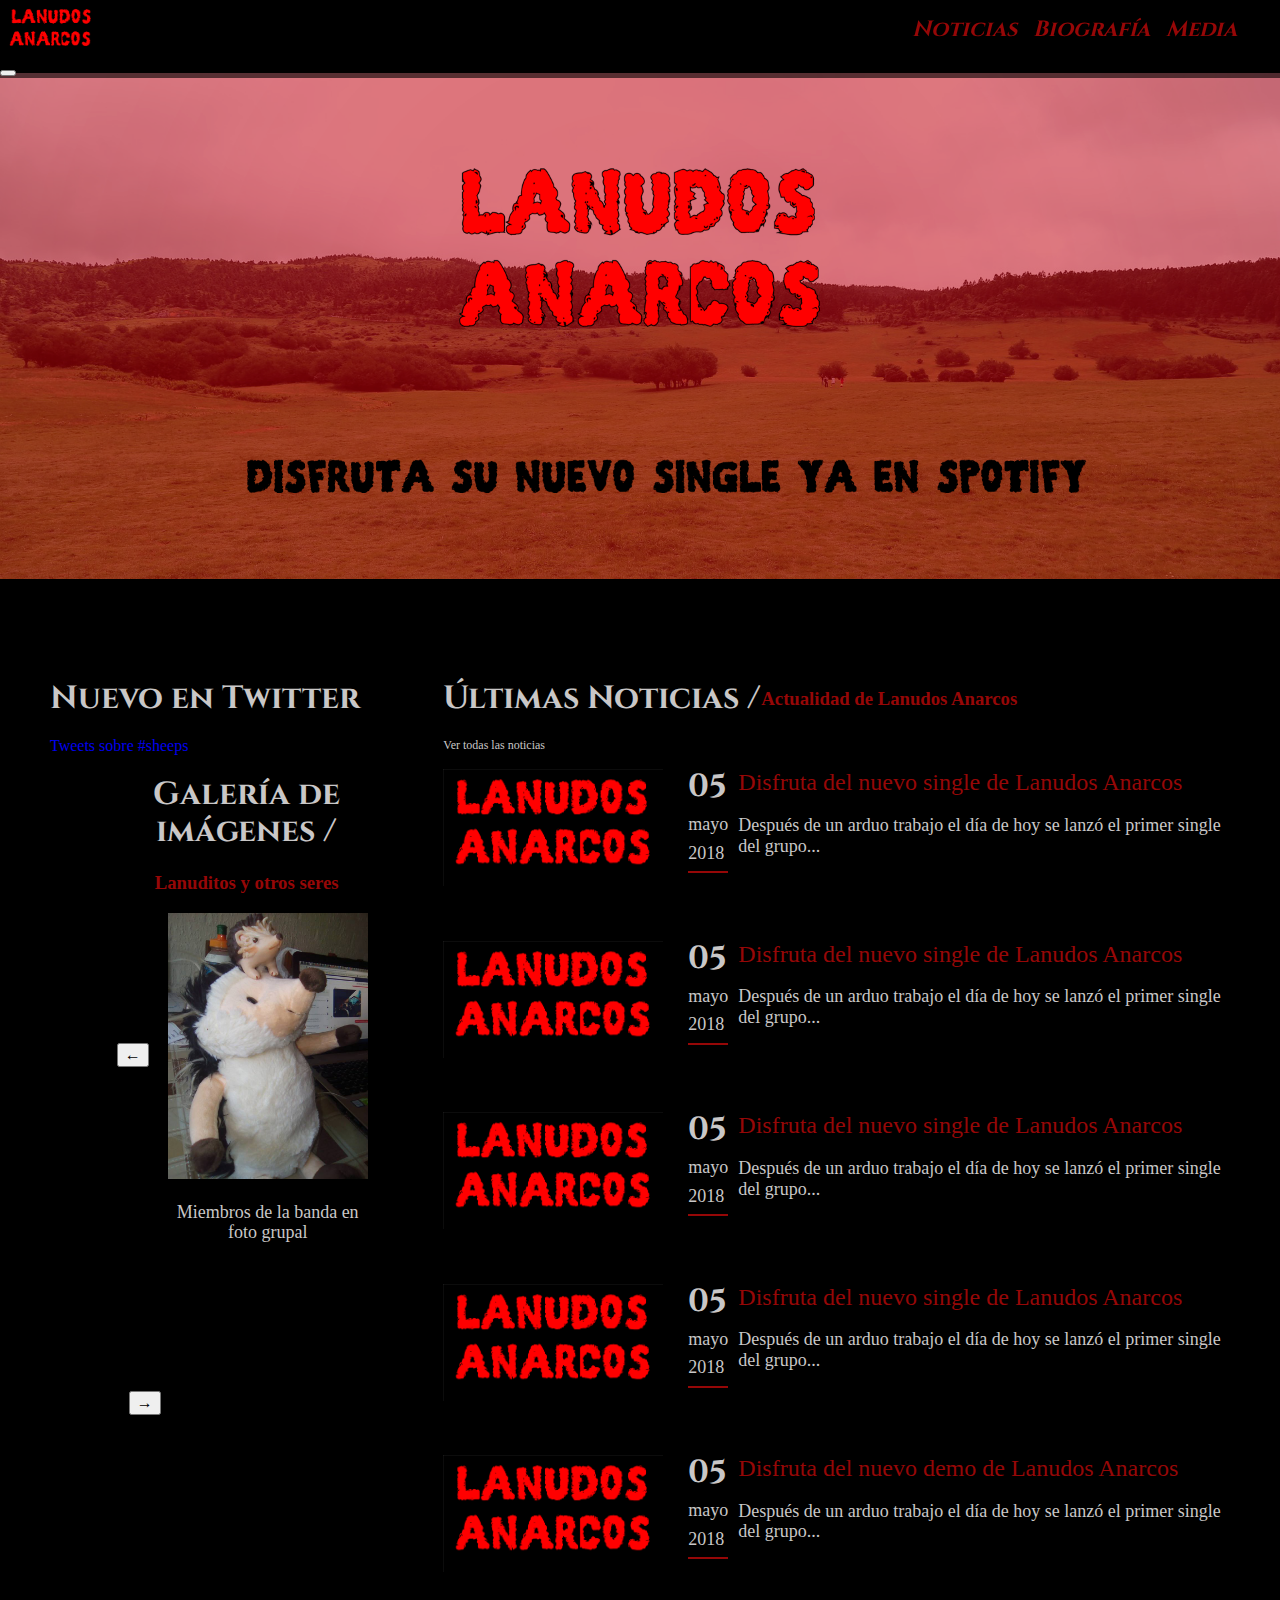
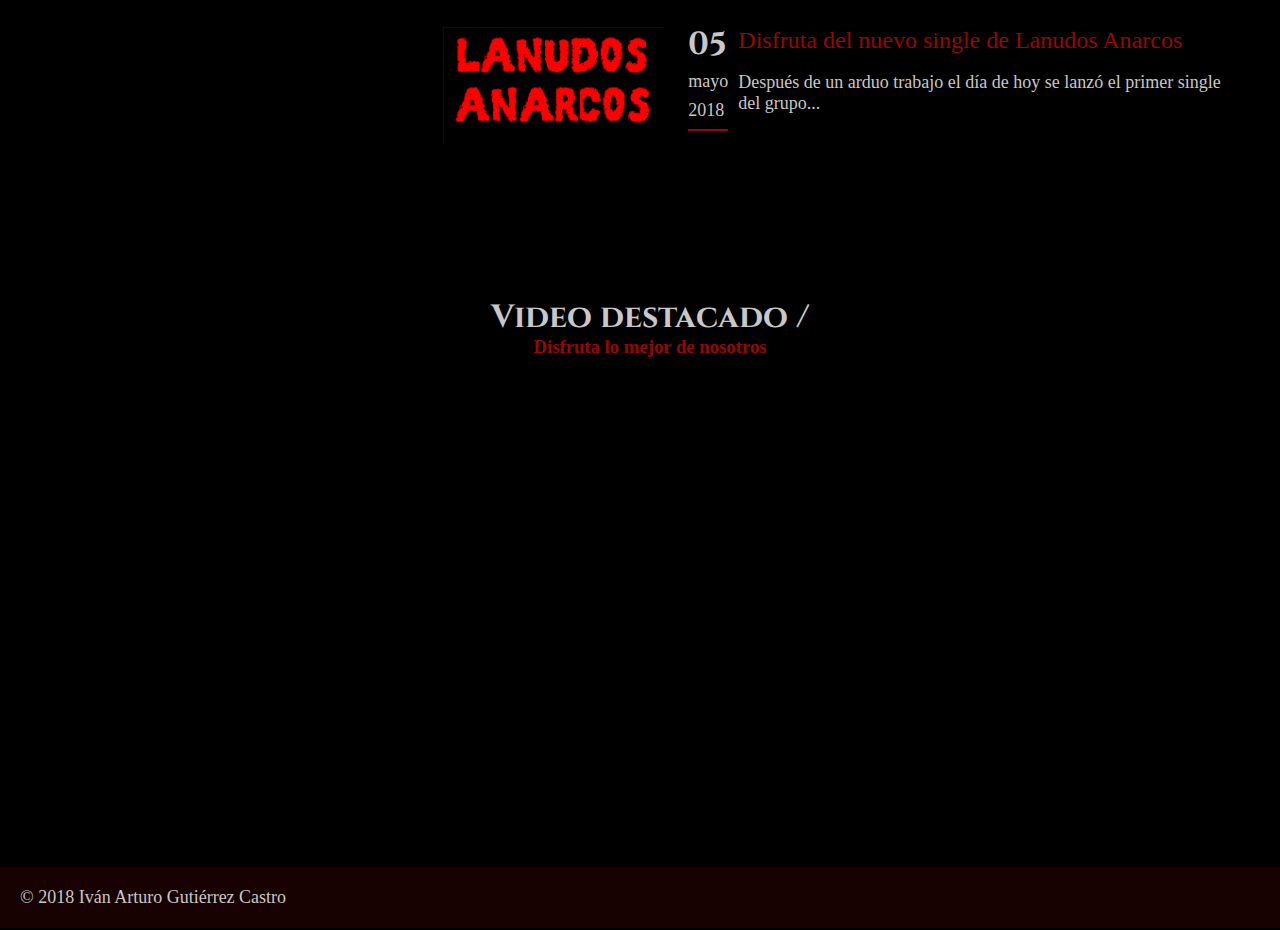
==== commit 19e32ef2: "Add files via upload" ====
--- a/index.html
+++ b/index.html
@@ -1,4 +1,4 @@
-<!DOCTYPE>
+<!DOCTYPE html>
 <html lang="es">
 <head>
     <meta charset="utf-8">
@@ -14,7 +14,6 @@
     <link href="https://fonts.googleapis.com/css?family=Cinzel" rel="stylesheet">
     <link rel="stylesheet" href="https://use.fontawesome.com/releases/v5.0.12/css/all.css" integrity="sha384-G0fIWCsCzJIMAVNQPfjH08cyYaUtMwjJwqiRKxxE/rx96Uroj1BtIQ6MLJuheaO9" crossorigin="anonymous">
     <script src="./script/jquery-3.3.1.min.js"></script>
-    <script src="./script/script.js"></script>
     <!--[if IE]>
         <script src=
         "http://html5shiv.googlecode.com/svn/trunk/html5.js">
@@ -25,11 +24,11 @@
     <header>
         <nav>
             <a href="./index.html"><img src="./images/lanudos-anarcos-sm.png"></a>
-            <a href="./noticias.html" class="hide-link">Noticias</a>
-            <a href="./biografia.html" class="hide-link">Biografía</a>
-            <a href="./media.html" class="hide-link">Media</a>
+            <a href="./noticias.html" class="hide-link hideLink">Noticias</a>
+            <a href="./biografia.html" class="hide-link hideLink">Biografía</a>
+            <a href="./media.html" class="hide-link hideLink">Media</a>
         </nav>
-        <div id="toggle-div-button"><button><i class="fas fa-bars fa-2x"></i></button></div>
+        <div id="toggle-div-button-header"><button id="toggle-button-header"><i class="fas fa-bars fa-2x"></i></button></div>
     </header>
     <main id="main">
         <img src="./images/pradera-roja.png">
@@ -50,13 +49,13 @@
                 <div>
                 <div id="outer-slide">
                     
-                        <i class="fas fa-chevron-left" id="prev"></i>
+                        <div><button id="prev">&larr;</button>
                         
                         
                     <div id="inner-slide">
-                        <a  href="./galeria.html"><img id="slide"></a><p id="slide-text"></p> 
+                        <a  href="./galeria.html"><img id="slide" src=""></a><p id="slide-text"></p> 
                     </div>
-                    <i class="fas fa-chevron-right" id="next"></i>
+                    <button id="next">&rarr;</button>
                 </div>
             </div>
             </section>
@@ -112,5 +111,6 @@
     <footer>
         <p>© 2018 Iván Arturo Gutiérrez Castro</p>
     </footer>
+    <script src="./script/script.js"></script>
 </body>
 </html>
--- a/styles/style.css
+++ b/styles/style.css
@@ -13,6 +13,7 @@
 }
 p {
     color: rgb(201, 199, 199);
+    font-size: 18px;
 }
 a {
     text-decoration: none;
@@ -32,7 +33,7 @@
     background: rgba(0, 0, 0, 60%);
     position: fixed;
     width: 100%;
-    z-index: 2;
+    z-index: 3;
 }
 header > nav {
     display: flex;
@@ -64,6 +65,8 @@
     background-repeat: no-repeat;
     background-size: cover;
     margin-top: 60px;
+    grid-column: 1/-1;
+    grid-row: 1;
 }
 
 #toggle-div-button {
@@ -207,13 +210,13 @@
 }
 #prev {
     position: relative;
-    z-index: 1;
+    z-index: 2;
     margin-right: 14px;
 }
 #next {
     position: relative;
     margin-left: 12px;
-    z-index: 1;
+    z-index: 2;
     
 }
 #videos {
@@ -244,21 +247,21 @@
 #videos > div:nth-child(1) > h3 {
     margin-top: 0px;
 }
-#yt-videos-main {
-    max-width: 600;
+.yt-videos-main {
+    max-width: 600px;
     margin: auto;
     padding: 0 50px;
     margin-bottom: 35px;
 
 }
-#yt-videos-main > div {
+.yt-videos-main > div {
     position: relative;
     width: 100%;
     height: 0;
     padding-bottom: 56.25%;
 }
 
-#yt-videos-main > div > iframe {
+.yt-videos-main > div > iframe {
     position: absolute;
     top: 0;
     left: 0;
@@ -272,11 +275,7 @@
     grid-template-rows: 300px auto;
     padding-bottom: 60px;
 }
-#biografia > div {
-    grid-column: 1/4;
-    grid-row: 1;
-}
-#biografia > div > h1 {
+#banner-top > h1 {
     margin-top: 5px;
     margin-left: 10%;
 }
@@ -288,8 +287,114 @@
     font-size: 20px;
     font-family: Georgia, serif;
 }
-
-@media all and (max-width: 825px){
+/*Noticias */
+#pagina-noticias {
+    display: grid;
+    grid-template-columns: 1fr;
+    grid-template-rows: 300px repeat(3, auto);
+    row-gap: 100px;
+}
+#pagina-noticias > section {
+    display: grid;
+    grid-template-columns: repeat(3, 1fr);
+    grid-template-rows: 1fr;
+    margin-right: 10%;
+    margin-left: 10%;
+    grid-column-gap: 100px;
+}
+#pagina-noticias > section > article > a {
+    width: 100%;
+}
+#pagina-noticias > section > article > a > img {
+    width: 100%;
+}
+#pagina-noticias > section > article > div > div {
+    text-align: justify;
+}
+#pagina-noticias > section > article > div > div > a > h2 {
+    margin: 0;
+}
+/*Artículo de noticias */
+#noticias-articulo {
+    display: grid;
+    grid-template-columns: 1fr;
+    grid-template-rows: 300px auto;
+}
+#noticias-articulo > article {
+    margin: 60px 20%; 
+    text-align: justify;
+}
+#noticias-articulo > article > h1 {
+    color: rgb(150, 7, 7);
+    margin-bottom: -5px;
+}
+#noticias-articulo > article > p {
+    font-size: 20px;
+}
+#noticias-articulo > article > p > a {
+    color: rgb(150, 7, 7);
+}
+#noticias-articulo > article > .yt-videos-main {
+    max-width: 1000px;
+    padding: 0;
+    margin-top: 50px;
+}
+#img-principal {
+    max-width: 100%;
+}
+#img-principal > img {
+    width: 100%;
+    border: 1px outset rgb(201, 199, 199); 
+}
+/* Media */
+#media {
+    display: grid;
+    grid-template-columns: 1fr;
+    grid-auto-rows: 300px auto;
+}
+#media > section {
+    margin: 50px 20% 50px 10%;
+    padding-top: 30px;
+}
+
+#media > section > a > h1{
+    margin: 20px 0 50px 0;
+    color: rgb(150, 7, 7);
+}
+#media > section > a > h1:hover {
+    color: rgb(201, 199, 199); 
+}
+/* Página de Galería */
+#galeria-pagina {
+    display: grid;
+    grid-template-columns: 1fr;
+    grid-template-rows: 300px repeat(3, auto);
+}
+#galeria-img-container {
+    max-width: 300px;
+    margin: 50px auto;
+    text-align: center;
+    border: 5px solid rgb(201, 199, 199); 
+}
+#galeria-img-principal {
+    width: 100%;
+}
+#galeria-pagina > section {
+    display: grid;
+    grid-template-columns: repeat(4, 1fr);
+    grid-template-rows: 1fr;
+    justify-items: center;
+    margin: 20px 10%;
+}
+#galeria-pagina > section > div {
+    width: 150px;
+}
+#galeria-pagina > section > div > img.galeria-img {
+    width: 100%;
+    cursor: pointer;
+}
+
+@media all and (max-width: 885px){
     /* Todas las páginas */
     header {
         position: absolute;
@@ -392,4 +497,16 @@
         flex-direction: column;
         margin-top: 10px;
     } 
+    /*Noticias */
+    #pagina-noticias > section{
+        grid-template-columns: 1fr;
+        grid-template-rows: repeat(3, auto);
+        row-gap: 100px;
+    }
+    /* Galería */
+    #galeria-pagina > section {
+        grid-template-columns: repeat(2, 1fr);
+        grid-auto-rows: repeat(2, auto);
+        row-gap: 40px;
+    }
 }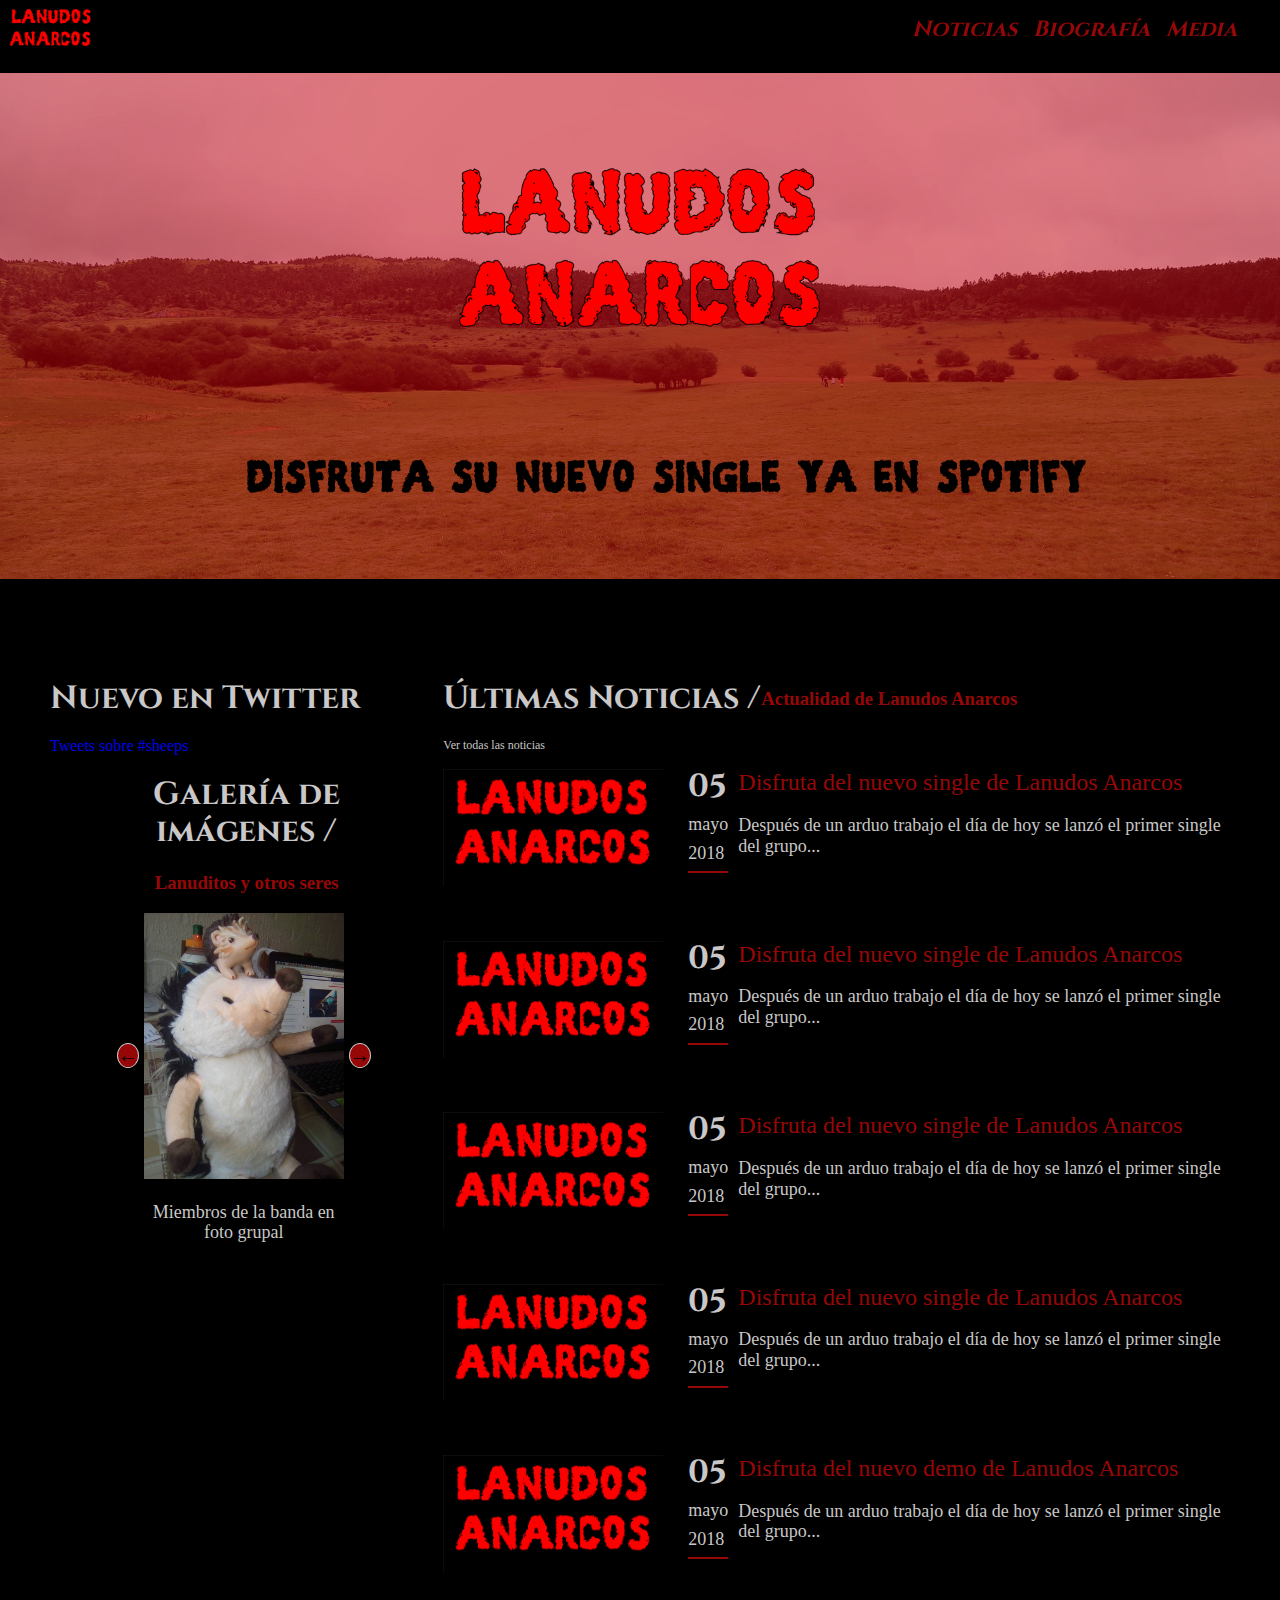
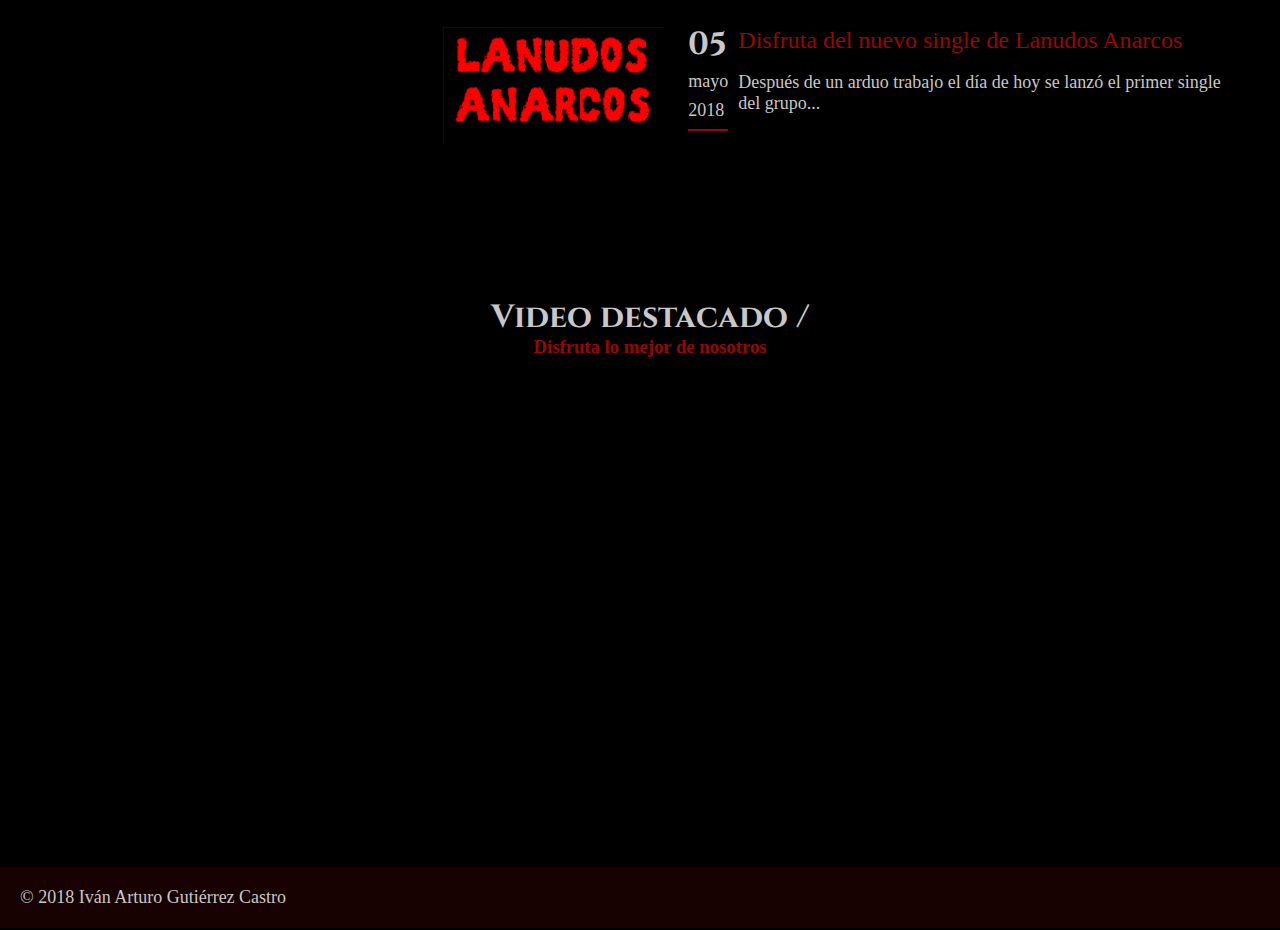
==== commit 04df36d0: "Update index.html" ====
--- a/index.html
+++ b/index.html
@@ -13,7 +13,6 @@
     <link href="./styles/style.css" rel="stylesheet">
     <link href="https://fonts.googleapis.com/css?family=Cinzel" rel="stylesheet">
     <link rel="stylesheet" href="https://use.fontawesome.com/releases/v5.0.12/css/all.css" integrity="sha384-G0fIWCsCzJIMAVNQPfjH08cyYaUtMwjJwqiRKxxE/rx96Uroj1BtIQ6MLJuheaO9" crossorigin="anonymous">
-    <script src="./script/jquery-3.3.1.min.js"></script>
     <!--[if IE]>
         <script src=
         "http://html5shiv.googlecode.com/svn/trunk/html5.js">
--- a/styles/style.css
+++ b/styles/style.css
@@ -69,14 +69,14 @@
     grid-row: 1;
 }
 
-#toggle-div-button {
+#toggle-div-button-header {
     flex: 1;
     justify-content: flex-end;
     margin-top: 7px;
     margin-right: 7px;
     display: none;
 }
-#toggle-div-button > button {
+#toggle-button-header {
     outline: none;
     cursor: pointer;
     background: none;
@@ -206,16 +206,20 @@
     float: left;
     margin-top: 130px;
     cursor: pointer;
-
+    border-radius: 100%;
+    background-color: rgb(150, 7, 7);
+    padding: 0;
+    font-size: 20px;
+    border: 1.5px solid rgb(201, 199, 199); 
+    outline: none;
+    
 }
 #prev {
     position: relative;
     z-index: 2;
-    margin-right: 14px;
 }
 #next {
     position: relative;
-    margin-left: 12px;
     z-index: 2;
     
 }
@@ -369,22 +373,58 @@
     display: grid;
     grid-template-columns: 1fr;
     grid-template-rows: 300px repeat(3, auto);
+    row-gap: 50px;
+}
+#toggle-visor {
+    display: none;
+    position:fixed;
+    z-index: 3;
+    left: 0;
+    top: 0;
+    height: 100%;
+    width: 100%;
+    overflow: auto;
+    background-color: rgba(0,0,0,0.5);
+    justify-content: center;
+    animation-name:visoropen;
+    animation-duration: 0.5s;
+}
+@keyframes visoropen{
+    from{opacity: 0}
+    to{opacity: 1}
 }
 #galeria-img-container {
-    max-width: 300px;
-    margin: 50px auto;
+    flex: 1;
+    align-self: center;
+    max-width: 28%;
+    margin: 0 auto;
     text-align: center;
-    border: 5px solid rgb(201, 199, 199); 
+    
+}
+#galeria-img-container > div{
+    margin-left: 100%;
+    z-index: 4;
+    margin-bottom: -3%;
+    position: relative;
+}
+#close-visor {
+    cursor: pointer;
+    border-radius: 100%;
+    border: 2px solid rgb(150, 7, 7); 
+    background: black;
+    color: rgb(150, 7, 7);
+    outline: none;
 }
 #galeria-img-principal {
     width: 100%;
+    border: 5px solid rgb(201, 199, 199);
 }
 #galeria-pagina > section {
     display: grid;
     grid-template-columns: repeat(4, 1fr);
     grid-template-rows: 1fr;
     justify-items: center;
-    margin: 20px 10%;
+    margin: 0 10%;
 }
 #galeria-pagina > section > div {
     width: 150px;
@@ -392,6 +432,12 @@
 #galeria-pagina > section > div > img.galeria-img {
     width: 100%;
     cursor: pointer;
+}
+.galeria-img {
+    transition: 0.3s;
+}
+.galeria-img:hover {
+    transform: scale(1.1);
 }
 
 @media all and (max-width: 885px){
@@ -406,7 +452,7 @@
     header > nav {
     flex-direction: column;
     }
-    #toggle-div-button {
+    #toggle-div-button-header {
         display: flex;
     }
     .hide-link {
